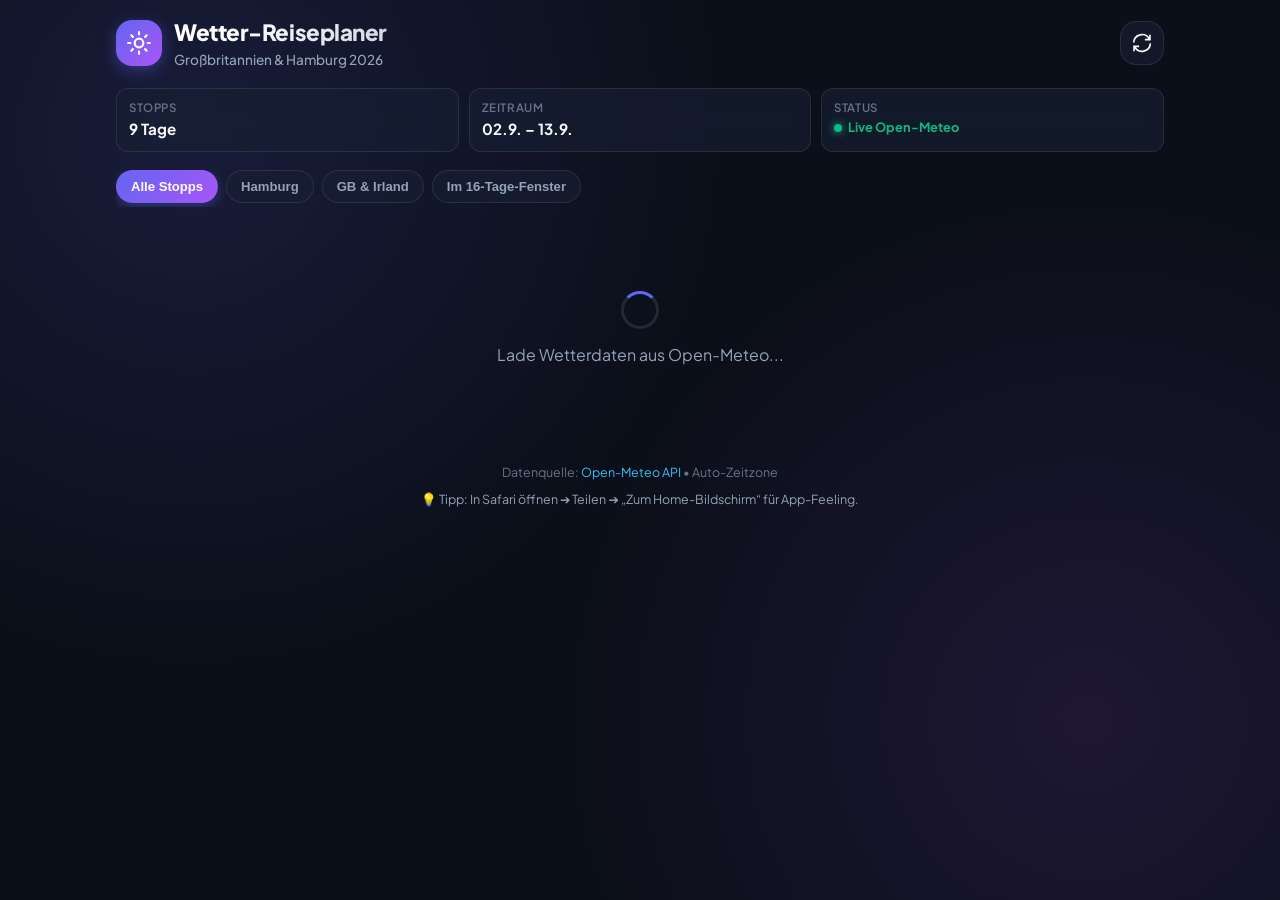
==== wetter_app.html @ 5c540c62 "Added files via upload first issue" ====
<!DOCTYPE html>
<html lang="de">
<head>
    <meta charset="UTF-8">
    <meta name="viewport" content="width=device-width, initial-scale=1.0, maximum-scale=1.0, user-scalable=no">
    <title>Wetter-Reiseplaner | GB & Hamburg</title>
    <link rel="preconnect" href="https://fonts.googleapis.com">
    <link rel="preconnect" href="https://fonts.gstatic.com" crossorigin>
    <link href="https://fonts.googleapis.com/css2?family=Plus+Jakarta+Sans:wght@400;500;600;700;800&display=swap" rel="stylesheet">
    <meta name="apple-mobile-web-app-capable" content="yes">
    <meta name="apple-mobile-web-app-status-bar-style" content="black-translucent">
    <meta name="theme-color" content="#0f172a">
    <style>
        :root {
            --bg-main: #0b0f19;
            --card-bg: rgba(23, 31, 51, 0.65);
            --card-bg-hover: rgba(30, 41, 67, 0.8);
            --card-border: rgba(255, 255, 255, 0.09);
            --card-border-glow: rgba(99, 102, 241, 0.4);
            
            --text-primary: #f8fafc;
            --text-secondary: #94a3b8;
            --text-muted: #64748b;
            
            --accent-indigo: #6366f1;
            --accent-purple: #a855f7;
            --accent-sky: #38bdf8;
            --accent-amber: #f59e0b;
            --accent-emerald: #10b981;
            --accent-rose: #f43f5e;
            
            --radius-xl: 22px;
            --radius-lg: 16px;
            --radius-md: 12px;
            --radius-sm: 8px;
            
            --shadow-glass: 0 12px 32px 0 rgba(0, 0, 0, 0.37);
        }

        * {
            margin: 0;
            padding: 0;
            box-sizing: border-box;
            -webkit-tap-highlight-color: transparent;
        }

        body {
            font-family: 'Plus Jakarta Sans', system-ui, -apple-system, sans-serif;
            background-color: var(--bg-main);
            color: var(--text-primary);
            min-height: 100vh;
            line-height: 1.5;
            background-image: 
                radial-gradient(circle at 15% 15%, rgba(99, 102, 241, 0.15) 0%, transparent 40%),
                radial-gradient(circle at 85% 80%, rgba(168, 85, 247, 0.12) 0%, transparent 40%);
            background-attachment: fixed;
            padding-bottom: 40px;
        }

        .app-container {
            max-width: 1080px;
            margin: 0 auto;
            padding: 16px 16px 32px 16px;
        }

        /* Header */
        .app-header {
            margin-bottom: 24px;
        }

        .header-top {
            display: flex;
            justify-content: space-between;
            align-items: center;
            margin-bottom: 18px;
        }

        .brand {
            display: flex;
            align-items: center;
            gap: 12px;
        }

        .brand-icon {
            width: 46px;
            height: 46px;
            border-radius: var(--radius-lg);
            background: linear-gradient(135deg, var(--accent-indigo), var(--accent-purple));
            display: flex;
            align-items: center;
            justify-content: center;
            color: #fff;
            box-shadow: 0 4px 16px rgba(99, 102, 241, 0.4);
        }

        .brand-icon svg {
            width: 26px;
            height: 26px;
        }

        h1 {
            font-size: 1.4rem;
            font-weight: 800;
            letter-spacing: -0.02em;
            background: linear-gradient(135deg, #ffffff 30%, #cbd5e1);
            -webkit-background-clip: text;
            -webkit-text-fill-color: transparent;
        }

        .subtitle {
            font-size: 0.85rem;
            color: var(--text-secondary);
            font-weight: 500;
        }

        .icon-btn {
            width: 44px;
            height: 44px;
            border-radius: var(--radius-lg);
            background: var(--card-bg);
            border: 1px solid var(--card-border);
            color: var(--text-primary);
            display: flex;
            align-items: center;
            justify-content: center;
            cursor: pointer;
            backdrop-filter: blur(12px);
            transition: all 0.2s ease;
        }

        .icon-btn:active {
            transform: scale(0.94);
            background: rgba(99, 102, 241, 0.2);
        }

        .icon-btn svg {
            width: 20px;
            height: 20px;
            transition: transform 0.4s ease;
        }

        .spinning svg {
            animation: rotate 1s linear infinite;
        }

        @keyframes rotate {
            from { transform: rotate(0deg); }
            to { transform: rotate(360deg); }
        }

        /* Stats Bar */
        .stats-bar {
            display: grid;
            grid-template-columns: repeat(3, 1fr);
            gap: 10px;
            margin-bottom: 18px;
        }

        .stat-card {
            background: var(--card-bg);
            border: 1px solid var(--card-border);
            backdrop-filter: blur(12px);
            border-radius: var(--radius-md);
            padding: 10px 12px;
            display: flex;
            flex-direction: column;
        }

        .stat-label {
            font-size: 0.72rem;
            color: var(--text-muted);
            text-transform: uppercase;
            letter-spacing: 0.05em;
            font-weight: 600;
        }

        .stat-value {
            font-size: 0.95rem;
            font-weight: 700;
            color: var(--text-primary);
            margin-top: 2px;
        }

        .status-badge {
            display: inline-flex;
            align-items: center;
            gap: 6px;
            font-size: 0.8rem;
            color: var(--accent-emerald);
        }

        .pulse-dot {
            width: 8px;
            height: 8px;
            border-radius: 50%;
            background-color: var(--accent-emerald);
            box-shadow: 0 0 8px var(--accent-emerald);
            animation: pulse 2s infinite;
        }

        @keyframes pulse {
            0% { opacity: 1; transform: scale(1); }
            50% { opacity: 0.4; transform: scale(0.85); }
            100% { opacity: 1; transform: scale(1); }
        }

        /* Filters */
        .filter-container {
            display: flex;
            gap: 8px;
            overflow-x: auto;
            padding-bottom: 4px;
            scrollbar-width: none;
        }

        .filter-container::-webkit-scrollbar {
            display: none;
        }

        .filter-pill {
            background: var(--card-bg);
            border: 1px solid var(--card-border);
            color: var(--text-secondary);
            padding: 8px 14px;
            border-radius: 30px;
            font-size: 0.82rem;
            font-weight: 600;
            white-space: nowrap;
            cursor: pointer;
            transition: all 0.2s ease;
        }

        .filter-pill.active {
            background: linear-gradient(135deg, var(--accent-indigo), var(--accent-purple));
            color: #fff;
            border-color: transparent;
            box-shadow: 0 4px 12px rgba(99, 102, 241, 0.35);
        }

        /* Loader */
        .loader-container {
            display: flex;
            flex-direction: column;
            align-items: center;
            justify-content: center;
            padding: 60px 20px;
            color: var(--text-secondary);
            gap: 14px;
        }

        .spinner {
            width: 38px;
            height: 38px;
            border: 3px solid rgba(255, 255, 255, 0.1);
            border-top-color: var(--accent-indigo);
            border-radius: 50%;
            animation: rotate 0.8s linear infinite;
        }

        /* Grid & Cards */
        .weather-grid {
            display: grid;
            grid-template-columns: 1fr;
            gap: 14px;
        }

        @media (min-width: 640px) {
            .weather-grid {
                grid-template-columns: repeat(2, 1fr);
            }
        }

        @media (min-width: 1024px) {
            .weather-grid {
                grid-template-columns: repeat(3, 1fr);
            }
        }

        .weather-card {
            background: var(--card-bg);
            border: 1px solid var(--card-border);
            backdrop-filter: blur(16px);
            border-radius: var(--radius-xl);
            padding: 18px;
            position: relative;
            overflow: hidden;
            transition: transform 0.2s ease, border-color 0.2s ease, box-shadow 0.2s ease;
            box-shadow: var(--shadow-glass);
        }

        .weather-card:hover {
            border-color: var(--card-border-glow);
            transform: translateY(-2px);
        }

        .weather-card.out-of-range {
            opacity: 0.7;
            background: rgba(15, 23, 42, 0.5);
        }

        /* Card Header */
        .card-header {
            display: flex;
            justify-content: space-between;
            align-items: flex-start;
            margin-bottom: 14px;
        }

        .city-badge {
            display: flex;
            align-items: center;
            gap: 8px;
        }

        .city-flag {
            font-size: 1.2rem;
        }

        .city-name {
            font-size: 1.15rem;
            font-weight: 700;
            color: var(--text-primary);
        }

        .date-pill {
            background: rgba(255, 255, 255, 0.07);
            border: 1px solid rgba(255, 255, 255, 0.1);
            padding: 4px 10px;
            border-radius: var(--radius-md);
            font-size: 0.78rem;
            font-weight: 600;
            color: var(--text-secondary);
        }

        /* Card Body */
        .card-body {
            display: flex;
            align-items: center;
            justify-content: space-between;
            margin-bottom: 16px;
        }

        .weather-info {
            display: flex;
            align-items: center;
            gap: 12px;
        }

        .weather-icon-wrapper {
            width: 48px;
            height: 48px;
            border-radius: var(--radius-md);
            background: rgba(255, 255, 255, 0.05);
            display: flex;
            align-items: center;
            justify-content: center;
            font-size: 1.8rem;
        }

        .weather-desc {
            font-size: 0.95rem;
            font-weight: 600;
            color: var(--text-primary);
        }

        .temp-box {
            text-align: right;
        }

        .temp-max {
            font-size: 1.4rem;
            font-weight: 800;
            color: var(--text-primary);
        }

        .temp-min {
            font-size: 0.85rem;
            color: var(--text-muted);
            font-weight: 500;
        }

        /* Card Metrics */
        .card-metrics {
            background: rgba(0, 0, 0, 0.2);
            border-radius: var(--radius-md);
            padding: 10px 12px;
            display: flex;
            justify-content: space-between;
            align-items: center;
            font-size: 0.82rem;
        }

        .metric-item {
            display: flex;
            align-items: center;
            gap: 6px;
            color: var(--text-secondary);
        }

        .metric-icon {
            color: var(--accent-sky);
        }

        .rain-bar-container {
            width: 60px;
            height: 6px;
            background: rgba(255, 255, 255, 0.1);
            border-radius: 4px;
            overflow: hidden;
        }

        .rain-bar-fill {
            height: 100%;
            background: linear-gradient(90deg, var(--accent-sky), var(--accent-indigo));
            border-radius: 4px;
        }

        .out-notice {
            padding: 12px;
            background: rgba(245, 158, 11, 0.1);
            border: 1px dashed rgba(245, 158, 11, 0.3);
            border-radius: var(--radius-md);
            color: #fcd34d;
            font-size: 0.8rem;
            text-align: center;
            font-weight: 500;
        }

        .hidden {
            display: none !important;
        }

        .app-footer {
            margin-top: 36px;
            text-align: center;
            font-size: 0.78rem;
            color: var(--text-muted);
        }

        .app-footer a {
            color: var(--accent-sky);
            text-decoration: none;
        }

        .pwa-hint {
            margin-top: 8px;
            color: var(--text-secondary);
        }
    </style>
</head>
<body>
    <div class="app-container">
        <!-- Header -->
        <header class="app-header">
            <div class="header-top">
                <div class="brand">
                    <div class="brand-icon">
                        <svg viewBox="0 0 24 24" fill="none" stroke="currentColor" stroke-width="2">
                            <path d="M12 2v2M12 20v2M4.93 4.93l1.41 1.41M17.66 17.66l1.41 1.41M2 12h2M20 12h2M6.34 17.66l-1.41 1.41M19.07 4.93l-1.41 1.41" stroke-linecap="round"/>
                            <path d="M16 12a4 4 0 11-8 0 4 4 0 018 0z"/>
                        </svg>
                    </div>
                    <div>
                        <h1>Wetter-Reiseplaner</h1>
                        <p class="subtitle">Großbritannien & Hamburg 2026</p>
                    </div>
                </div>
                <button id="refresh-btn" class="icon-btn" title="Daten aktualisieren" aria-label="Aktualisieren">
                    <svg id="refresh-icon" viewBox="0 0 24 24" fill="none" stroke="currentColor" stroke-width="2">
                        <path d="M21.5 2v6h-6M2.5 22v-6h6M2 11.5a10 10 0 0118.8-4.3M22 12.5a10 10 0 01-18.8 4.2"/>
                    </svg>
                </button>
            </div>

            <!-- Stats Bar -->
            <div class="stats-bar">
                <div class="stat-card">
                    <span class="stat-label">Stopps</span>
                    <span class="stat-value" id="stat-count">9 Tage</span>
                </div>
                <div class="stat-card">
                    <span class="stat-label">Zeitraum</span>
                    <span class="stat-value">02.9. – 13.9.</span>
                </div>
                <div class="stat-card">
                    <span class="stat-label">Status</span>
                    <span class="stat-value status-badge" id="stat-status">
                        <span class="pulse-dot"></span> Live Open-Meteo
                    </span>
                </div>
            </div>

            <!-- Filter Pills -->
            <div class="filter-container">
                <button class="filter-pill active" data-filter="all">Alle Stopps</button>
                <button class="filter-pill" data-filter="hamburg">Hamburg</button>
                <button class="filter-pill" data-filter="gb">GB & Irland</button>
                <button class="filter-pill" data-filter="available">Im 16-Tage-Fenster</button>
            </div>
        </header>

        <!-- Main Content Grid -->
        <main class="main-content">
            <div id="loader" class="loader-container">
                <div class="spinner"></div>
                <p>Lade Wetterdaten aus Open-Meteo...</p>
            </div>

            <div id="weather-grid" class="weather-grid hidden"></div>
        </main>

        <!-- Footer -->
        <footer class="app-footer">
            <p>Datenquelle: <a href="https://open-meteo.com/" target="_blank" rel="noopener">Open-Meteo API</a> • Auto-Zeitzone</p>
            <p class="pwa-hint">💡 Tipp: In Safari öffnen ➔ Teilen ➔ „Zum Home-Bildschirm“ für App-Feeling.</p>
        </footer>
    </div>

    <script>
        const TARGETS = [
            { city: "Hamburg", country: "DE", lat: 53.5511, lon: 9.9937, date: "2026-09-02", region: "hamburg" },
            { city: "Hamburg", country: "DE", lat: 53.5511, lon: 9.9937, date: "2026-09-03", region: "hamburg" },
            { city: "Cork", country: "IE", lat: 51.8985, lon: -8.4756, date: "2026-09-05", region: "gb" },
            { city: "Dublin", country: "IE", lat: 53.3498, lon: -6.2603, date: "2026-09-06", region: "gb" },
            { city: "Belfast", country: "UK", lat: 54.5973, lon: -5.9301, date: "2026-09-07", region: "gb" },
            { city: "Glasgow", country: "UK", lat: 55.8642, lon: -4.2518, date: "2026-09-08", region: "gb" },
            { city: "Kirkwall", country: "UK", lat: 58.9809, lon: -2.9605, date: "2026-09-10", region: "gb" },
            { city: "Invergordon", country: "UK", lat: 57.6896, lon: -4.1685, date: "2026-09-11", region: "gb" },
            { city: "Hamburg", country: "DE", lat: 53.5511, lon: 9.9937, date: "2026-09-13", region: "hamburg" },
        ];

        const WEATHER_META = {
            0: { text: "Klar", icon: "☀️" },
            1: { text: "Meist sonnig", icon: "🌤️" },
            2: { text: "Teilweise bewölkt", icon: "⛅" },
            3: { text: "Bedeckt", icon: "☁️" },
            45: { text: "Nebel", icon: "🌫️" },
            48: { text: "Reifnebel", icon: "🌫️" },
            51: { text: "Leichter Niesel", icon: "🌦️" },
            53: { text: "Nieselregen", icon: "🌧️" },
            55: { text: "Starker Niesel", icon: "🌧️" },
            56: { text: "Gefrier-Niesel", icon: "🌧️" },
            57: { text: "Gefrier-Niesel", icon: "🌧️" },
            61: { text: "Leichter Regen", icon: "🌧️" },
            63: { text: "Mäßiger Regen", icon: "🌧️" },
            65: { text: "Starker Regen", icon: "🌧️" },
            66: { text: "Gefrierregen", icon: "🌧️" },
            67: { text: "Gefrierregen", icon: "🌧️" },
            71: { text: "Leichter Schneefall", icon: "❄️" },
            73: { text: "Mäßiger Schneefall", icon: "❄️" },
            75: { text: "Starker Schneefall", icon: "❄️" },
            77: { text: "Schneegriesel", icon: "❄️" },
            80: { text: "Leichte Schauer", icon: "🌦️" },
            81: { text: "Regenschauer", icon: "🌧️" },
            82: { text: "Starke Schauer", icon: "🌧️" },
            85: { text: "Schneeschauer", icon: "🌨️" },
            86: { text: "Schneeschauer", icon: "🌨️" },
            95: { text: "Gewitter", icon: "⛈️" },
            96: { text: "Gewitter + Hagel", icon: "⛈️" },
            99: { text: "Schweres Gewitter", icon: "⛈️" }
        };

        const COUNTRY_FLAGS = {
            "DE": "🇩🇪",
            "IE": "🇮🇪",
            "UK": "🇬🇧"
        };

        let weatherDataStore = [];
        let currentFilter = 'all';

        document.addEventListener('DOMContentLoaded', () => {
            initApp();
        });

        function initApp() {
            setupEventListeners();
            fetchWeatherData();
        }

        function setupEventListeners() {
            const refreshBtn = document.getElementById('refresh-btn');
            refreshBtn.addEventListener('click', () => {
                refreshBtn.classList.add('spinning');
                fetchWeatherData().finally(() => {
                    setTimeout(() => refreshBtn.classList.remove('spinning'), 600);
                });
            });

            const filterPills = document.querySelectorAll('.filter-pill');
            filterPills.forEach(pill => {
                pill.addEventListener('click', (e) => {
                    filterPills.forEach(p => p.classList.remove('active'));
                    e.target.classList.add('active');
                    currentFilter = e.target.getAttribute('data-filter');
                    renderGrid();
                });
            });
        }

        async function fetchWeatherData() {
            showLoader(true);
            weatherDataStore = [];

            try {
                const results = [];
                for (const item of TARGETS) {
                    const data = await fetchForecastForTarget(item);
                    results.push(data);
                    await new Promise(r => setTimeout(r, 100));
                }
                weatherDataStore = results;
                renderGrid();
            } catch (err) {
                console.error('Fehler beim Laden der Wetterdaten:', err);
            } finally {
                showLoader(false);
            }
        }

        async function fetchForecastForTarget(target, retries = 2) {
            const url = `https://api.open-meteo.com/v1/forecast?latitude=${target.lat}&longitude=${target.lon}&daily=weathercode,temperature_2m_max,temperature_2m_min,precipitation_sum,precipitation_probability_max&timezone=auto&forecast_days=16`;
            
            try {
                const res = await fetch(url);
                if (res.status === 429 && retries > 0) {
                    await new Promise(r => setTimeout(r, 400));
                    return fetchForecastForTarget(target, retries - 1);
                }

                if (!res.ok) throw new Error(`HTTP ${res.status}`);
                const data = await res.json();
                
                const daily = data.daily || {};
                const times = daily.time || [];
                const idx = times.indexOf(target.date);
                
                if (idx === -1) {
                    return {
                        ...target,
                        available: false,
                        reason: "Außerhalb des 16-Tage-Fensters"
                    };
                }

                const code = daily.weathercode ? daily.weathercode[idx] : null;
                let meta;
                if (code === null) {
                    meta = { text: "Noch keine Daten", icon: "⏳" };
                } else {
                    meta = WEATHER_META[code] || { text: `Code ${code}`, icon: "❓" };
                }

                return {
                    ...target,
                    available: true,
                    weatherCode: code,
                    condition: meta.text,
                    icon: meta.icon,
                    tMax: daily.temperature_2m_max ? daily.temperature_2m_max[idx] : null,
                    tMin: daily.temperature_2m_min ? daily.temperature_2m_min[idx] : null,
                    rainProb: daily.precipitation_probability_max ? daily.precipitation_probability_max[idx] : null,
                    rainSum: daily.precipitation_sum ? daily.precipitation_sum[idx] : null
                };

            } catch (err) {
                if (retries > 0) {
                    await new Promise(r => setTimeout(r, 400));
                    return fetchForecastForTarget(target, retries - 1);
                }

                return {
                    ...target,
                    available: false,
                    reason: `Fehler: ${err.message}`
                };
            }
        }

        function renderGrid() {
            const grid = document.getElementById('weather-grid');
            grid.innerHTML = '';

            const filtered = weatherDataStore.filter(item => {
                if (currentFilter === 'hamburg') return item.region === 'hamburg';
                if (currentFilter === 'gb') return item.region === 'gb';
                if (currentFilter === 'available') return item.available === true;
                return true;
            });

            if (filtered.length === 0) {
                grid.innerHTML = `<div class="out-notice" style="grid-column: 1/-1;">Keine Stopps für diesen Filter gefunden.</div>`;
                return;
            }

            filtered.forEach(item => {
                const card = createWeatherCard(item);
                grid.appendChild(card);
            });
        }

        function createWeatherCard(item) {
            const card = document.createElement('div');
            card.className = `weather-card ${!item.available ? 'out-of-range' : ''}`;

            const formattedDate = formatDateString(item.date);
            const flag = COUNTRY_FLAGS[item.country] || '📍';

            if (!item.available) {
                card.innerHTML = `
                    <div class="card-header">
                        <div class="city-badge">
                            <span class="city-flag">${flag}</span>
                            <span class="city-name">${item.city}</span>
                        </div>
                        <div class="date-pill">${formattedDate}</div>
                    </div>
                    <div class="out-notice">
                        ⏳ ${item.reason || 'Datum liegt noch außerhalb des 16-Tage-Fensters'}
                    </div>
                `;
                return card;
            }

            const tMaxStr = item.tMax !== null ? `${item.tMax.toFixed(1)}°C` : '--';
            const tMinStr = item.tMin !== null ? `${item.tMin.toFixed(1)}°C` : '--';
            const rainProb = item.rainProb !== null ? item.rainProb : 0;
            const rainSumStr = item.rainSum !== null ? `${item.rainSum.toFixed(1)} mm` : '--';

            card.innerHTML = `
                <div class="card-header">
                    <div class="city-badge">
                        <span class="city-flag">${flag}</span>
                        <span class="city-name">${item.city}</span>
                    </div>
                    <div class="date-pill">${formattedDate}</div>
                </div>

                <div class="card-body">
                    <div class="weather-info">
                        <div class="weather-icon-wrapper">${item.icon}</div>
                        <div class="weather-desc">${item.condition}</div>
                    </div>
                    <div class="temp-box">
                        <div class="temp-max">${tMaxStr}</div>
                        <div class="temp-min">Min ${tMinStr}</div>
                    </div>
                </div>

                <div class="card-metrics">
                    <div class="metric-item">
                        <span class="metric-icon">🌧️</span>
                        <span>Regen: <strong>${rainProb}%</strong> (${rainSumStr})</span>
                    </div>
                    <div class="rain-bar-container" title="${rainProb}% Regenwahrscheinlichkeit">
                        <div class="rain-bar-fill" style="width: ${Math.min(rainProb, 100)}%;"></div>
                    </div>
                </div>
            `;

            return card;
        }

        function formatDateString(isoStr) {
            const parts = isoStr.split('-');
            if (parts.length !== 3) return isoStr;
            
            const d = new Date(parseInt(parts[0]), parseInt(parts[1]) - 1, parseInt(parts[2]));
            const days = ['So', 'Mo', 'Di', 'Mi', 'Do', 'Fr', 'Sa'];
            const months = ['Jan', 'Feb', 'Mär', 'Apr', 'Mai', 'Jun', 'Jul', 'Aug', 'Sep', 'Okt', 'Nov', 'Dez'];

            const dayName = days[d.getDay()];
            const dayNum = String(d.getDate()).padStart(2, '0');
            const monthName = months[d.getMonth()];

            return `${dayName}, ${dayNum}. ${monthName}`;
        }

        function showLoader(visible) {
            const loader = document.getElementById('loader');
            const grid = document.getElementById('weather-grid');

            if (visible) {
                loader.classList.remove('hidden');
                grid.classList.add('hidden');
            } else {
                loader.classList.add('hidden');
                grid.classList.remove('hidden');
            }
        }
    </script>
</body>
</html>
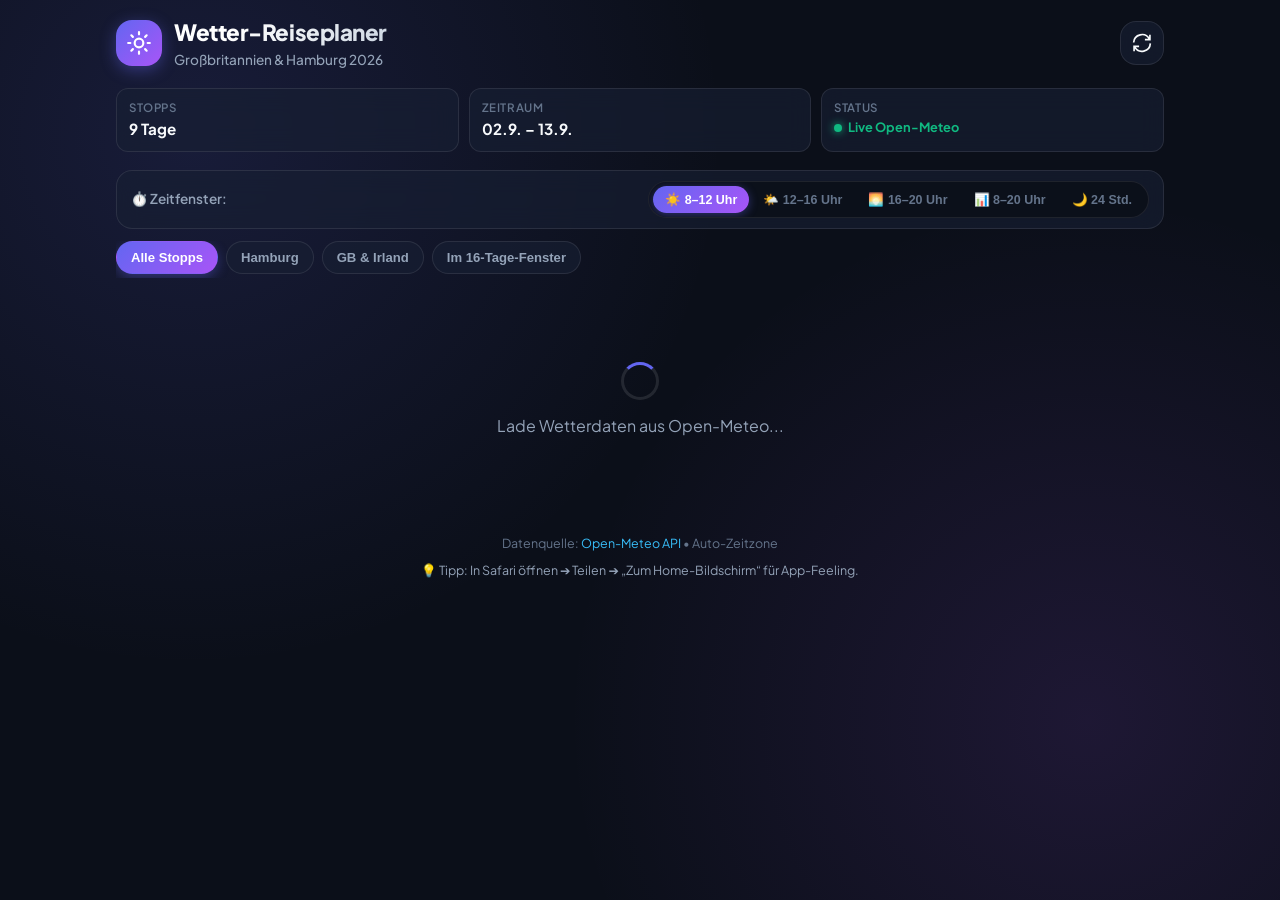
==== commit b1b44c5c: "with trend graphs" ====
--- a/wetter_app.html
+++ b/wetter_app.html
@@ -379,15 +379,86 @@
             font-weight: 500;
         }
 
+        /* Time Toggle Bar */
+        .time-toggle-bar {
+            display: flex;
+            flex-wrap: wrap;
+            gap: 10px;
+            justify-content: space-between;
+            align-items: center;
+            background: var(--card-bg);
+            border: 1px solid var(--card-border);
+            border-radius: var(--radius-lg);
+            padding: 10px 14px;
+            margin-bottom: 12px;
+            backdrop-filter: blur(12px);
+        }
+
+        .time-badge {
+            display: flex;
+            align-items: center;
+            gap: 8px;
+            font-size: 0.85rem;
+            font-weight: 600;
+            color: var(--text-secondary);
+        }
+
+        .toggle-switch {
+            display: flex;
+            gap: 2px;
+            background: rgba(0, 0, 0, 0.35);
+            padding: 4px;
+            border-radius: 30px;
+            border: 1px solid rgba(255, 255, 255, 0.08);
+            overflow-x: auto;
+            max-width: 100%;
+            scrollbar-width: none;
+        }
+
+        .toggle-switch::-webkit-scrollbar {
+            display: none;
+        }
+
+        .toggle-btn {
+            white-space: nowrap;
+            background: transparent;
+            border: none;
+            color: var(--text-muted);
+            padding: 6px 12px;
+            border-radius: 20px;
+            font-size: 0.78rem;
+            font-weight: 600;
+            cursor: pointer;
+            transition: all 0.2s ease;
+        }
+
+        .toggle-btn.active {
+            background: linear-gradient(135deg, var(--accent-indigo), var(--accent-purple));
+            color: #fff;
+            box-shadow: 0 2px 10px rgba(99, 102, 241, 0.4);
+        }
+
         /* Card Metrics */
         .card-metrics {
-            background: rgba(0, 0, 0, 0.2);
+            background: rgba(0, 0, 0, 0.22);
             border-radius: var(--radius-md);
             padding: 10px 12px;
             display: flex;
+            flex-direction: column;
+            gap: 8px;
+            font-size: 0.82rem;
+        }
+
+        .metric-row {
+            display: flex;
             justify-content: space-between;
             align-items: center;
-            font-size: 0.82rem;
+            width: 100%;
+        }
+
+        .metric-row.wind-row {
+            padding-top: 6px;
+            border-top: 1px solid rgba(255, 255, 255, 0.07);
         }
 
         .metric-item {
@@ -399,6 +470,17 @@
 
         .metric-icon {
             color: var(--accent-sky);
+        }
+
+        .gusts-badge {
+            font-size: 0.75rem;
+            color: var(--accent-amber);
+            background: rgba(245, 158, 11, 0.12);
+            border: 1px solid rgba(245, 158, 11, 0.25);
+            padding: 1px 6px;
+            border-radius: 4px;
+            margin-left: 4px;
+            font-weight: 600;
         }
 
         .rain-bar-container {
@@ -424,6 +506,233 @@
             font-size: 0.8rem;
             text-align: center;
             font-weight: 500;
+        }
+
+        /* Card Click Hint */
+        .weather-card {
+            cursor: pointer;
+        }
+
+        .card-click-hint {
+            font-size: 0.73rem;
+            color: var(--text-muted);
+            text-align: right;
+            margin-top: 10px;
+            display: flex;
+            align-items: center;
+            justify-content: flex-end;
+            gap: 4px;
+            font-weight: 600;
+            transition: color 0.2s ease;
+        }
+
+        .weather-card:hover .card-click-hint {
+            color: var(--accent-sky);
+        }
+
+        /* Modal Overlay */
+        .modal-overlay {
+            position: fixed;
+            top: 0;
+            left: 0;
+            width: 100vw;
+            height: 100vh;
+            background: rgba(5, 8, 16, 0.82);
+            backdrop-filter: blur(16px);
+            -webkit-backdrop-filter: blur(16px);
+            z-index: 1000;
+            display: flex;
+            align-items: center;
+            justify-content: center;
+            padding: 16px;
+            opacity: 1;
+            transition: opacity 0.25s ease;
+        }
+
+        .modal-overlay.hidden {
+            display: none !important;
+            opacity: 0;
+            pointer-events: none;
+        }
+
+        .modal-card {
+            background: rgba(15, 23, 42, 0.96);
+            border: 1px solid var(--card-border-glow);
+            border-radius: var(--radius-xl);
+            width: 100%;
+            max-width: 820px;
+            max-height: 90vh;
+            overflow-y: auto;
+            padding: 24px;
+            position: relative;
+            box-shadow: 0 20px 50px rgba(0, 0, 0, 0.6);
+            animation: modalSlideUp 0.3s ease-out;
+        }
+
+        @keyframes modalSlideUp {
+            from { opacity: 0; transform: translateY(20px) scale(0.97); }
+            to { opacity: 1; transform: translateY(0) scale(1); }
+        }
+
+        .modal-close-btn {
+            position: absolute;
+            top: 16px;
+            right: 16px;
+            width: 36px;
+            height: 36px;
+            border-radius: 50%;
+            background: rgba(255, 255, 255, 0.1);
+            border: 1px solid rgba(255, 255, 255, 0.15);
+            color: var(--text-primary);
+            font-size: 1.4rem;
+            line-height: 1;
+            cursor: pointer;
+            display: flex;
+            align-items: center;
+            justify-content: center;
+            transition: all 0.2s ease;
+        }
+
+        .modal-close-btn:hover {
+            background: rgba(244, 63, 94, 0.2);
+            border-color: var(--accent-rose);
+            color: var(--accent-rose);
+        }
+
+        .modal-header {
+            margin-bottom: 20px;
+            padding-right: 40px;
+        }
+
+        .modal-title-group {
+            display: flex;
+            align-items: center;
+            gap: 12px;
+            margin-bottom: 12px;
+        }
+
+        .modal-flag {
+            font-size: 2rem;
+        }
+
+        .modal-city {
+            font-size: 1.5rem;
+            font-weight: 800;
+            color: var(--text-primary);
+        }
+
+        .modal-date {
+            font-size: 0.9rem;
+            color: var(--text-secondary);
+            font-weight: 500;
+        }
+
+        .modal-summary-pills {
+            display: flex;
+            flex-wrap: wrap;
+            gap: 8px;
+        }
+
+        .summary-pill {
+            padding: 4px 12px;
+            border-radius: 20px;
+            font-size: 0.82rem;
+            font-weight: 600;
+            background: rgba(255, 255, 255, 0.06);
+            border: 1px solid rgba(255, 255, 255, 0.1);
+        }
+
+        .summary-pill.temp-pill { color: #f8fafc; border-color: rgba(99, 102, 241, 0.4); }
+        .summary-pill.rain-pill { color: var(--accent-sky); border-color: rgba(56, 189, 248, 0.4); }
+        .summary-pill.wind-pill { color: var(--accent-amber); border-color: rgba(245, 158, 11, 0.4); }
+
+        .chart-legend {
+            display: flex;
+            gap: 16px;
+            margin-bottom: 12px;
+            font-size: 0.8rem;
+            color: var(--text-secondary);
+        }
+
+        .legend-item {
+            display: flex;
+            align-items: center;
+            gap: 6px;
+        }
+
+        .legend-color {
+            width: 12px;
+            height: 12px;
+            border-radius: 3px;
+        }
+
+        .legend-color.temp-color { background: var(--accent-indigo); }
+        .legend-color.rain-color { background: var(--accent-sky); }
+
+        .chart-scroll-container {
+            overflow-x: auto;
+            background: rgba(0, 0, 0, 0.3);
+            border: 1px solid var(--card-border);
+            border-radius: var(--radius-lg);
+            padding: 16px;
+            margin-bottom: 20px;
+        }
+
+        .chart-wrapper {
+            min-width: 640px;
+        }
+
+        .hourly-table-container {
+            margin-top: 16px;
+        }
+
+        .table-title {
+            font-size: 0.95rem;
+            font-weight: 700;
+            margin-bottom: 12px;
+            color: var(--text-primary);
+        }
+
+        .hourly-grid {
+            display: grid;
+            grid-template-columns: repeat(auto-fill, minmax(80px, 1fr));
+            gap: 8px;
+        }
+
+        .hourly-card {
+            background: rgba(255, 255, 255, 0.04);
+            border: 1px solid rgba(255, 255, 255, 0.06);
+            border-radius: var(--radius-md);
+            padding: 8px 6px;
+            text-align: center;
+            font-size: 0.78rem;
+            transition: background 0.2s ease;
+        }
+
+        .hourly-card:hover {
+            background: rgba(99, 102, 241, 0.15);
+        }
+
+        .hourly-time {
+            font-weight: 700;
+            color: var(--text-secondary);
+            margin-bottom: 4px;
+        }
+
+        .hourly-icon {
+            font-size: 1.2rem;
+            margin: 2px 0;
+        }
+
+        .hourly-temp {
+            font-weight: 800;
+            color: var(--text-primary);
+        }
+
+        .hourly-rain {
+            font-size: 0.72rem;
+            color: var(--accent-sky);
+            margin-top: 2px;
         }
 
         .hidden {
@@ -487,6 +796,20 @@
                     <span class="stat-value status-badge" id="stat-status">
                         <span class="pulse-dot"></span> Live Open-Meteo
                     </span>
+                </div>
+            </div>
+
+            <!-- Time Toggle Bar -->
+            <div class="time-toggle-bar">
+                <div class="time-badge">
+                    <span>⏱️ Zeitfenster:</span>
+                </div>
+                <div class="toggle-switch">
+                    <button class="toggle-btn active" data-time="8-12">☀️ 8–12 Uhr</button>
+                    <button class="toggle-btn" data-time="12-16">🌤️ 12–16 Uhr</button>
+                    <button class="toggle-btn" data-time="16-20">🌅 16–20 Uhr</button>
+                    <button class="toggle-btn" data-time="8-20">📊 8–20 Uhr</button>
+                    <button class="toggle-btn" data-time="24h">🌙 24 Std.</button>
                 </div>
             </div>
 
@@ -566,8 +889,17 @@
             "UK": "🇬🇧"
         };
 
+        const TIME_SLOTS = {
+            '8-12': { label: '☀️ 8–12 Uhr', minHour: 8, maxHour: 12 },
+            '12-16': { label: '🌤️ 12–16 Uhr', minHour: 12, maxHour: 16 },
+            '16-20': { label: '🌅 16–20 Uhr', minHour: 16, maxHour: 20 },
+            '8-20': { label: '📊 8–20 Uhr', minHour: 8, maxHour: 20 },
+            '24h': { label: '🌙 24 Std.', minHour: 0, maxHour: 23 }
+        };
+
         let weatherDataStore = [];
         let currentFilter = 'all';
+        let currentTimeMode = '8-12';
 
         document.addEventListener('DOMContentLoaded', () => {
             initApp();
@@ -580,21 +912,52 @@
 
         function setupEventListeners() {
             const refreshBtn = document.getElementById('refresh-btn');
-            refreshBtn.addEventListener('click', () => {
-                refreshBtn.classList.add('spinning');
-                fetchWeatherData().finally(() => {
-                    setTimeout(() => refreshBtn.classList.remove('spinning'), 600);
+            if (refreshBtn) {
+                refreshBtn.addEventListener('click', () => {
+                    refreshBtn.classList.add('spinning');
+                    fetchWeatherData().finally(() => {
+                        setTimeout(() => refreshBtn.classList.remove('spinning'), 600);
+                    });
                 });
-            });
+            }
 
             const filterPills = document.querySelectorAll('.filter-pill');
             filterPills.forEach(pill => {
                 pill.addEventListener('click', (e) => {
+                    const button = e.target.closest('.filter-pill');
+                    if (!button) return;
                     filterPills.forEach(p => p.classList.remove('active'));
-                    e.target.classList.add('active');
-                    currentFilter = e.target.getAttribute('data-filter');
+                    button.classList.add('active');
+                    currentFilter = button.getAttribute('data-filter');
                     renderGrid();
                 });
+            });
+
+            const toggleBtns = document.querySelectorAll('.toggle-btn');
+            toggleBtns.forEach(btn => {
+                btn.addEventListener('click', (e) => {
+                    const button = e.target.closest('.toggle-btn');
+                    if (!button) return;
+                    toggleBtns.forEach(b => b.classList.remove('active'));
+                    button.classList.add('active');
+                    currentTimeMode = button.getAttribute('data-time');
+                    renderGrid();
+                });
+            });
+
+            // Modal close listeners
+            const modal = document.getElementById('trend-modal');
+            const closeBtn = document.getElementById('modal-close-btn');
+            if (closeBtn) {
+                closeBtn.addEventListener('click', closeTrendModal);
+            }
+            if (modal) {
+                modal.addEventListener('click', (e) => {
+                    if (e.target === modal) closeTrendModal();
+                });
+            }
+            document.addEventListener('keydown', (e) => {
+                if (e.key === 'Escape') closeTrendModal();
             });
         }
 
@@ -619,10 +982,11 @@
         }
 
         async function fetchForecastForTarget(target, retries = 2) {
-            const url = `https://api.open-meteo.com/v1/forecast?latitude=${target.lat}&longitude=${target.lon}&daily=weathercode,temperature_2m_max,temperature_2m_min,precipitation_sum,precipitation_probability_max&timezone=auto&forecast_days=16`;
+            const url = `https://api.open-meteo.com/v1/forecast?latitude=${target.lat}&longitude=${target.lon}&hourly=temperature_2m,precipitation_probability,precipitation,weathercode,wind_speed_10m,wind_gusts_10m&wind_speed_unit=kmh&timezone=auto&forecast_days=16`;
             
             try {
                 const res = await fetch(url);
+                
                 if (res.status === 429 && retries > 0) {
                     await new Promise(r => setTimeout(r, 400));
                     return fetchForecastForTarget(target, retries - 1);
@@ -631,11 +995,17 @@
                 if (!res.ok) throw new Error(`HTTP ${res.status}`);
                 const data = await res.json();
                 
-                const daily = data.daily || {};
-                const times = daily.time || [];
-                const idx = times.indexOf(target.date);
+                const hourly = data.hourly || {};
+                const times = hourly.time || [];
                 
-                if (idx === -1) {
+                const dayIndices = [];
+                for (let i = 0; i < times.length; i++) {
+                    if (times[i].startsWith(target.date)) {
+                        dayIndices.push(i);
+                    }
+                }
+
+                if (dayIndices.length === 0) {
                     return {
                         ...target,
                         available: false,
@@ -643,24 +1013,69 @@
                     };
                 }
 
-                const code = daily.weathercode ? daily.weathercode[idx] : null;
-                let meta;
-                if (code === null) {
-                    meta = { text: "Noch keine Daten", icon: "⏳" };
-                } else {
-                    meta = WEATHER_META[code] || { text: `Code ${code}`, icon: "❓" };
+                const hourlyDetails = dayIndices.map(i => ({
+                    time: times[i],
+                    hour: parseInt(times[i].split('T')[1].split(':')[0], 10),
+                    hourStr: times[i].split('T')[1],
+                    temp: hourly.temperature_2m?.[i],
+                    rainProb: hourly.precipitation_probability?.[i],
+                    rainSum: hourly.precipitation?.[i],
+                    weatherCode: hourly.weathercode?.[i],
+                    windSpeed: hourly.wind_speed_10m?.[i],
+                    windGusts: hourly.wind_gusts_10m?.[i]
+                }));
+
+                function calcStats(indices) {
+                    if (!indices.length) return null;
+                    const temps = indices.map(i => hourly.temperature_2m?.[i]).filter(v => v != null);
+                    const rainProbs = indices.map(i => hourly.precipitation_probability?.[i]).filter(v => v != null);
+                    const rainSums = indices.map(i => hourly.precipitation?.[i]).filter(v => v != null);
+                    const codes = indices.map(i => hourly.weathercode?.[i]).filter(v => v != null);
+                    const winds = indices.map(i => hourly.wind_speed_10m?.[i]).filter(v => v != null);
+                    const gusts = indices.map(i => hourly.wind_gusts_10m?.[i]).filter(v => v != null);
+
+                    let code = null;
+                    if (codes.length) {
+                        const severe = codes.filter(c => c >= 50);
+                        if (severe.length) {
+                            code = Math.max(...severe);
+                        } else {
+                            const counts = {};
+                            codes.forEach(c => counts[c] = (counts[c] || 0) + 1);
+                            code = parseInt(Object.keys(counts).reduce((a, b) => counts[a] >= counts[b] ? a : b), 10);
+                        }
+                    }
+
+                    const meta = code !== null ? (WEATHER_META[code] || { text: `Code ${code}`, icon: "❓" }) : { text: "Keine Daten", icon: "⏳" };
+
+                    return {
+                        weatherCode: code,
+                        condition: meta.text,
+                        icon: meta.icon,
+                        tMax: temps.length ? Math.max(...temps) : null,
+                        tMin: temps.length ? Math.min(...temps) : null,
+                        rainProb: rainProbs.length ? Math.max(...rainProbs) : null,
+                        rainSum: rainSums.length ? rainSums.reduce((a, b) => a + b, 0) : null,
+                        windMax: winds.length ? Math.max(...winds) : null,
+                        windGustsMax: gusts.length ? Math.max(...gusts) : null
+                    };
                 }
+
+                const slotsData = {};
+                Object.keys(TIME_SLOTS).forEach(slotKey => {
+                    const slot = TIME_SLOTS[slotKey];
+                    const slotIndices = dayIndices.filter(i => {
+                        const hour = parseInt(times[i].split('T')[1].split(':')[0], 10);
+                        return hour >= slot.minHour && hour <= slot.maxHour;
+                    });
+                    slotsData[slotKey] = calcStats(slotIndices);
+                });
 
                 return {
                     ...target,
                     available: true,
-                    weatherCode: code,
-                    condition: meta.text,
-                    icon: meta.icon,
-                    tMax: daily.temperature_2m_max ? daily.temperature_2m_max[idx] : null,
-                    tMin: daily.temperature_2m_min ? daily.temperature_2m_min[idx] : null,
-                    rainProb: daily.precipitation_probability_max ? daily.precipitation_probability_max[idx] : null,
-                    rainSum: daily.precipitation_sum ? daily.precipitation_sum[idx] : null
+                    slots: slotsData,
+                    hourlyDetails
                 };
 
             } catch (err) {
@@ -722,10 +1137,19 @@
                 return card;
             }
 
-            const tMaxStr = item.tMax !== null ? `${item.tMax.toFixed(1)}°C` : '--';
-            const tMinStr = item.tMin !== null ? `${item.tMin.toFixed(1)}°C` : '--';
-            const rainProb = item.rainProb !== null ? item.rainProb : 0;
-            const rainSumStr = item.rainSum !== null ? `${item.rainSum.toFixed(1)} mm` : '--';
+            const stats = (item.slots && item.slots[currentTimeMode]) || (item.slots && item.slots['8-12']) || (item.slots && item.slots['24h']);
+
+            const tMaxStr = stats && stats.tMax !== null ? `${stats.tMax.toFixed(1)}°C` : '--';
+            const tMinStr = stats && stats.tMin !== null ? `${stats.tMin.toFixed(1)}°C` : '--';
+            const rainProb = stats && stats.rainProb !== null ? stats.rainProb : 0;
+            const rainSumStr = stats && stats.rainSum !== null ? `${stats.rainSum.toFixed(1)} mm` : '--';
+            const windStr = stats && stats.windMax !== null ? `${Math.round(stats.windMax)} km/h` : '--';
+            const windGustsStr = (stats && stats.windGustsMax !== null && stats.windGustsMax > stats.windMax + 5) 
+                ? `${Math.round(stats.windGustsMax)} km/h` 
+                : null;
+
+            const conditionText = stats ? stats.condition : 'Unbekannt';
+            const iconSymbol = stats ? stats.icon : '❓';
 
             card.innerHTML = `
                 <div class="card-header">
@@ -738,8 +1162,8 @@
 
                 <div class="card-body">
                     <div class="weather-info">
-                        <div class="weather-icon-wrapper">${item.icon}</div>
-                        <div class="weather-desc">${item.condition}</div>
+                        <div class="weather-icon-wrapper">${iconSymbol}</div>
+                        <div class="weather-desc">${conditionText}</div>
                     </div>
                     <div class="temp-box">
                         <div class="temp-max">${tMaxStr}</div>
@@ -748,17 +1172,218 @@
                 </div>
 
                 <div class="card-metrics">
-                    <div class="metric-item">
-                        <span class="metric-icon">🌧️</span>
-                        <span>Regen: <strong>${rainProb}%</strong> (${rainSumStr})</span>
+                    <div class="metric-row">
+                        <div class="metric-item">
+                            <span class="metric-icon">🌧️</span>
+                            <span>Regen: <strong>${rainProb}%</strong> (${rainSumStr})</span>
+                        </div>
+                        <div class="rain-bar-container" title="${rainProb}% Regenwahrscheinlichkeit">
+                            <div class="rain-bar-fill" style="width: ${Math.min(rainProb, 100)}%;"></div>
+                        </div>
                     </div>
-                    <div class="rain-bar-container" title="${rainProb}% Regenwahrscheinlichkeit">
-                        <div class="rain-bar-fill" style="width: ${Math.min(rainProb, 100)}%;"></div>
+                    <div class="metric-row wind-row">
+                        <div class="metric-item">
+                            <span class="metric-icon">💨</span>
+                            <span>Wind: <strong>${windStr}</strong> ${windGustsStr ? `<span class="gusts-badge">Böen ${windGustsStr}</span>` : ''}</span>
+                        </div>
                     </div>
                 </div>
+
+                <div class="card-click-hint">
+                    <span>📈 Trendgraph anzeigen</span> &rarr;
+                </div>
             `;
 
+            card.addEventListener('click', () => {
+                openTrendModal(item);
+            });
+
             return card;
+        }
+
+        function openTrendModal(item) {
+            const modal = document.getElementById('trend-modal');
+            if (!modal) return;
+
+            const flag = COUNTRY_FLAGS[item.country] || '📍';
+            const formattedDate = formatDateStringFull(item.date);
+            const dayStats = item.slots ? item.slots['24h'] : null;
+
+            document.getElementById('modal-city-flag').textContent = flag;
+            document.getElementById('modal-city-name').textContent = item.city;
+            document.getElementById('modal-date-text').textContent = formattedDate;
+
+            if (dayStats) {
+                document.getElementById('modal-summary-temp').textContent = `${dayStats.icon} Max ${dayStats.tMax?.toFixed(1)}°C / Min ${dayStats.tMin?.toFixed(1)}°C`;
+                document.getElementById('modal-summary-rain').textContent = `🌧️ ${dayStats.rainProb}% (${dayStats.rainSum?.toFixed(1)} mm)`;
+                document.getElementById('modal-summary-wind').textContent = `💨 Max ${Math.round(dayStats.windMax || 0)} km/h`;
+            }
+
+            // Render Trend Graph SVG
+            const chartWrapper = document.getElementById('chart-wrapper');
+            if (chartWrapper && item.hourlyDetails) {
+                chartWrapper.innerHTML = generateTrendSVG(item.hourlyDetails);
+            }
+
+            // Render Hourly Grid
+            const hourlyGrid = document.getElementById('hourly-table');
+            if (hourlyGrid && item.hourlyDetails) {
+                hourlyGrid.innerHTML = '';
+                item.hourlyDetails.forEach(h => {
+                    const icon = h.weatherCode !== null ? (WEATHER_META[h.weatherCode]?.icon || '❓') : '⏳';
+                    const cardEl = document.createElement('div');
+                    cardEl.className = 'hourly-card';
+                    cardEl.innerHTML = `
+                        <div class="hourly-time">${h.hourStr}</div>
+                        <div class="hourly-icon">${icon}</div>
+                        <div class="hourly-temp">${h.temp !== null ? h.temp.toFixed(1) + '°' : '--'}</div>
+                        <div class="hourly-rain">${h.rainProb || 0}% (${h.rainSum ? h.rainSum.toFixed(1) : '0'}mm)</div>
+                    `;
+                    hourlyGrid.appendChild(cardEl);
+                });
+            }
+
+            modal.classList.remove('hidden');
+            document.body.style.overflow = 'hidden';
+        }
+
+        function closeTrendModal() {
+            const modal = document.getElementById('trend-modal');
+            if (modal) {
+                modal.classList.add('hidden');
+            }
+            document.body.style.overflow = '';
+        }
+
+        function generateTrendSVG(hourlyList) {
+            if (!hourlyList || !hourlyList.length) return '<p>Keine Stundendaten vorhanden.</p>';
+
+            const svgWidth = 720;
+            const svgHeight = 220;
+            const paddingLeft = 35;
+            const paddingRight = 35;
+            const paddingTop = 35;
+            const paddingBottom = 45;
+
+            const graphW = svgWidth - paddingLeft - paddingRight;
+            const graphH = svgHeight - paddingTop - paddingBottom;
+
+            const temps = hourlyList.map(d => d.temp).filter(v => v != null);
+            const rainSums = hourlyList.map(d => d.rainSum).filter(v => v != null);
+            const rainProbs = hourlyList.map(d => d.rainProb).filter(v => v != null);
+
+            let minT = Math.min(...temps);
+            let maxT = Math.max(...temps);
+            if (minT === maxT) { minT -= 1; maxT += 1; }
+            const tempRange = maxT - minT;
+
+            const maxRainSum = Math.max(...rainSums, 1);
+
+            const n = hourlyList.length;
+            const stepX = graphW / (n - 1);
+
+            // Rain Bars
+            let barsSVG = '';
+            for (let i = 0; i < n; i++) {
+                const d = hourlyList[i];
+                const x = paddingLeft + i * stepX;
+                const rVal = d.rainSum || 0;
+                const rProb = d.rainProb || 0;
+                
+                let barH = 0;
+                if (rVal > 0) {
+                    barH = Math.min(graphH * 0.75, (rVal / maxRainSum) * (graphH * 0.65) + 8);
+                } else if (rProb > 0) {
+                    barH = (rProb / 100) * (graphH * 0.4);
+                }
+
+                if (barH > 0) {
+                    const barW = Math.max(6, stepX * 0.55);
+                    const barX = x - barW / 2;
+                    const barY = paddingTop + graphH - barH;
+                    
+                    barsSVG += `
+                        <rect x="${barX.toFixed(1)}" y="${barY.toFixed(1)}" width="${barW.toFixed(1)}" height="${barH.toFixed(1)}" 
+                              rx="3" fill="url(#rainGrad)" opacity="0.85">
+                            <title>${d.hourStr} Uhr: ${rVal.toFixed(1)} mm (${rProb}% Regenwahrscheinlichkeit)</title>
+                        </rect>
+                    `;
+                    
+                    if (rVal >= 0.2 || rProb >= 40) {
+                        const labelText = rVal > 0 ? `${rVal.toFixed(1)}m` : `${rProb}%`;
+                        barsSVG += `
+                            <text x="${x.toFixed(1)}" y="${(barY - 4).toFixed(1)}" text-anchor="middle" fill="#38bdf8" font-size="9" font-weight="600">${labelText}</text>
+                        `;
+                    }
+                }
+            }
+
+            // Temp Points
+            const points = [];
+            for (let i = 0; i < n; i++) {
+                const d = hourlyList[i];
+                const x = paddingLeft + i * stepX;
+                const y = paddingTop + graphH - ((d.temp - minT) / tempRange) * (graphH * 0.75) - 10;
+                points.push({ x, y, temp: d.temp, hour: d.hour, icon: d.weatherCode !== null ? (WEATHER_META[d.weatherCode]?.icon || '') : '' });
+            }
+
+            let dLine = `M ${points[0].x.toFixed(1)} ${points[0].y.toFixed(1)}`;
+            for (let i = 1; i < points.length; i++) {
+                const pPrev = points[i - 1];
+                const pCurr = points[i];
+                const cpX1 = pPrev.x + stepX * 0.4;
+                const cpY1 = pPrev.y;
+                const cpX2 = pCurr.x - stepX * 0.4;
+                const cpY2 = pCurr.y;
+                dLine += ` C ${cpX1.toFixed(1)} ${cpY1.toFixed(1)}, ${cpX2.toFixed(1)} ${cpY2.toFixed(1)}, ${pCurr.x.toFixed(1)} ${pCurr.y.toFixed(1)}`;
+            }
+
+            const dArea = `${dLine} L ${points[points.length - 1].x.toFixed(1)} ${(paddingTop + graphH).toFixed(1)} L ${points[0].x.toFixed(1)} ${(paddingTop + graphH).toFixed(1)} Z`;
+
+            let pointsSVG = '';
+            let xLabelsSVG = '';
+
+            for (let i = 0; i < n; i++) {
+                const pt = points[i];
+                const showLabel = (i % 2 === 0 || i === n - 1);
+                
+                if (showLabel) {
+                    pointsSVG += `
+                        <circle cx="${pt.x.toFixed(1)}" cy="${pt.y.toFixed(1)}" r="4.5" fill="#6366f1" stroke="#ffffff" stroke-width="2"/>
+                        <text x="${pt.x.toFixed(1)}" y="${(pt.y - 8).toFixed(1)}" text-anchor="middle" fill="#ffffff" font-size="10" font-weight="700">${pt.temp.toFixed(1)}°</text>
+                    `;
+
+                    xLabelsSVG += `
+                        <text x="${pt.x.toFixed(1)}" y="${(paddingTop + graphH + 18).toFixed(1)}" text-anchor="middle" fill="#94a3b8" font-size="10" font-weight="600">${pt.hour < 10 ? '0' + pt.hour : pt.hour}:00</text>
+                        <text x="${pt.x.toFixed(1)}" y="${(paddingTop + graphH + 34).toFixed(1)}" text-anchor="middle" font-size="12">${pt.icon}</text>
+                    `;
+                }
+            }
+
+            return `
+                <svg viewBox="0 0 ${svgWidth} ${svgHeight}" width="100%" height="auto" style="overflow: visible;">
+                    <defs>
+                        <linearGradient id="tempGrad" x1="0" y1="0" x2="0" y2="1">
+                            <stop offset="0%" stop-color="#6366f1" stop-opacity="0.45"/>
+                            <stop offset="100%" stop-color="#6366f1" stop-opacity="0.0"/>
+                        </linearGradient>
+                        <linearGradient id="rainGrad" x1="0" y1="0" x2="0" y2="1">
+                            <stop offset="0%" stop-color="#38bdf8" stop-opacity="0.9"/>
+                            <stop offset="100%" stop-color="#6366f1" stop-opacity="0.5"/>
+                        </linearGradient>
+                    </defs>
+
+                    <line x1="${paddingLeft}" y1="${paddingTop + graphH}" x2="${svgWidth - paddingRight}" y2="${paddingTop + graphH}" stroke="rgba(255,255,255,0.1)" stroke-width="1"/>
+
+                    ${barsSVG}
+
+                    <path d="${dArea}" fill="url(#tempGrad)"/>
+                    <path d="${dLine}" fill="none" stroke="#6366f1" stroke-width="3" stroke-linecap="round"/>
+
+                    ${pointsSVG}
+                    ${xLabelsSVG}
+                </svg>
+            `;
         }
 
         function formatDateString(isoStr) {
@@ -776,6 +1401,22 @@
             return `${dayName}, ${dayNum}. ${monthName}`;
         }
 
+        function formatDateStringFull(isoStr) {
+            const parts = isoStr.split('-');
+            if (parts.length !== 3) return isoStr;
+            
+            const d = new Date(parseInt(parts[0]), parseInt(parts[1]) - 1, parseInt(parts[2]));
+            const days = ['Sonntag', 'Montag', 'Dienstag', 'Mittwoch', 'Donnerstag', 'Freitag', 'Samstag'];
+            const months = ['Januar', 'Februar', 'März', 'April', 'Mai', 'Juni', 'Juli', 'August', 'September', 'Oktober', 'November', 'Dezember'];
+
+            const dayName = days[d.getDay()];
+            const dayNum = String(d.getDate()).padStart(2, '0');
+            const monthName = months[d.getMonth()];
+            const year = d.getFullYear();
+
+            return `${dayName}, ${dayNum}. ${monthName} ${year}`;
+        }
+
         function showLoader(visible) {
             const loader = document.getElementById('loader');
             const grid = document.getElementById('weather-grid');
@@ -789,5 +1430,47 @@
             }
         }
     </script>
+
+    <!-- Trend Modal -->
+    <div id="trend-modal" class="modal-overlay hidden" role="dialog" aria-modal="true">
+        <div class="modal-card">
+            <button id="modal-close-btn" class="modal-close-btn" aria-label="Schließen">&times;</button>
+            
+            <div class="modal-header">
+                <div class="modal-title-group">
+                    <span id="modal-city-flag" class="modal-flag">🇩🇪</span>
+                    <div>
+                        <h2 id="modal-city-name" class="modal-city">Hamburg</h2>
+                        <p id="modal-date-text" class="modal-date">Mittwoch, 02. September 2026</p>
+                    </div>
+                </div>
+                <div class="modal-summary-pills">
+                    <span id="modal-summary-temp" class="summary-pill temp-pill">--°C</span>
+                    <span id="modal-summary-rain" class="summary-pill rain-pill">--</span>
+                    <span id="modal-summary-wind" class="summary-pill wind-pill">--</span>
+                </div>
+            </div>
+
+            <div class="modal-body">
+                <div class="chart-legend">
+                    <div class="legend-item"><span class="legend-color temp-color"></span> Temperatur (°C)</div>
+                    <div class="legend-item"><span class="legend-color rain-color"></span> Niederschlag (mm / %)</div>
+                </div>
+                
+                <div class="chart-scroll-container">
+                    <div id="chart-wrapper" class="chart-wrapper">
+                        <!-- SVG Chart inserted dynamically -->
+                    </div>
+                </div>
+
+                <div class="hourly-table-container">
+                    <h3 class="table-title">Stündlicher Verlauf (24 Stunden)</h3>
+                    <div id="hourly-table" class="hourly-grid">
+                        <!-- Hourly items inserted dynamically -->
+                    </div>
+                </div>
+            </div>
+        </div>
+    </div>
 </body>
 </html>
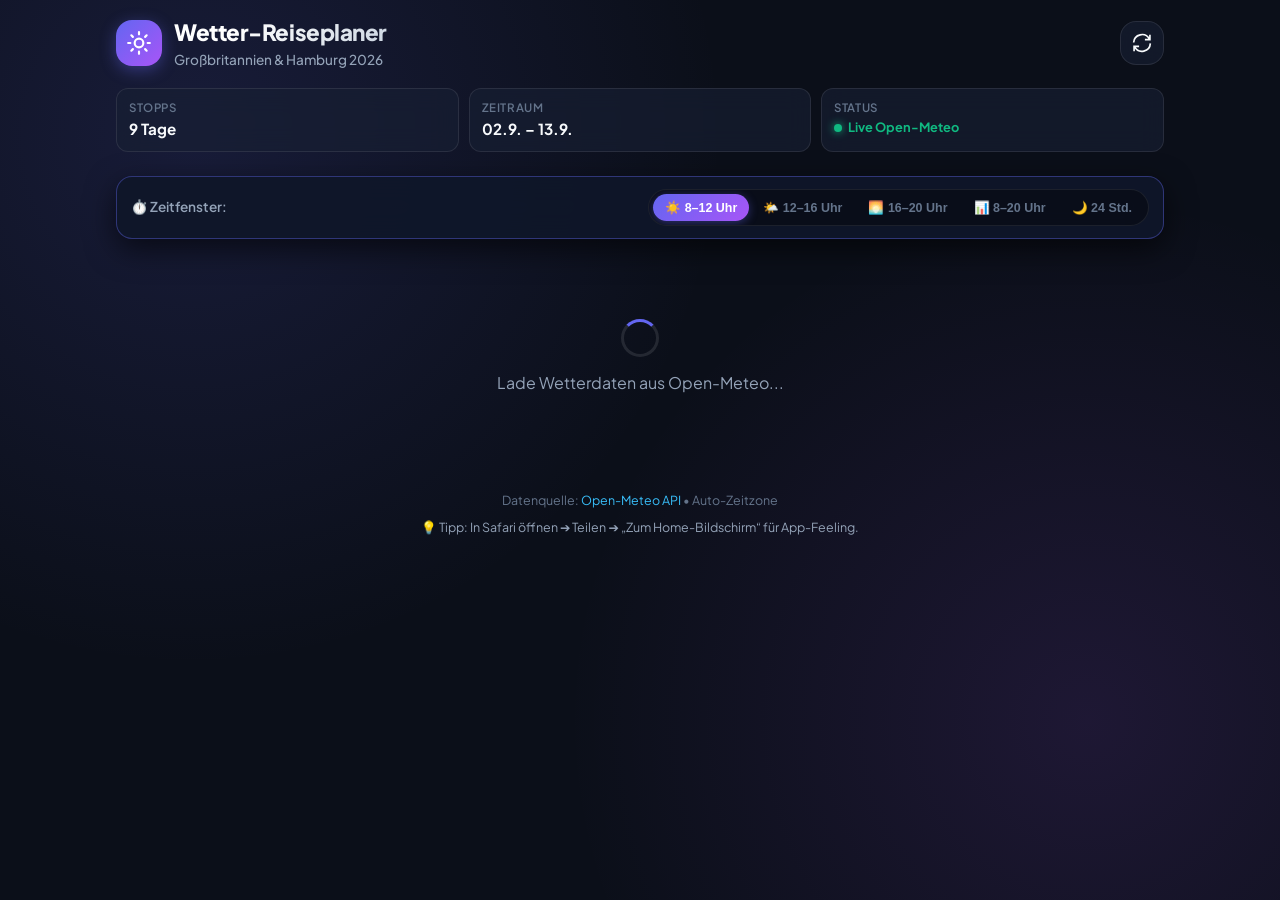
==== commit 2305cf15: "sticky header" ====
--- a/wetter_app.html
+++ b/wetter_app.html
@@ -379,19 +379,24 @@
             font-weight: 500;
         }
 
-        /* Time Toggle Bar */
+        /* Time Toggle Bar (Sticky Header) */
         .time-toggle-bar {
+            position: sticky;
+            top: 0;
+            z-index: 500;
             display: flex;
             flex-wrap: wrap;
             gap: 10px;
             justify-content: space-between;
             align-items: center;
-            background: var(--card-bg);
-            border: 1px solid var(--card-border);
+            background: rgba(15, 23, 42, 0.95);
+            border: 1px solid var(--card-border-glow);
             border-radius: var(--radius-lg);
-            padding: 10px 14px;
-            margin-bottom: 12px;
-            backdrop-filter: blur(12px);
+            padding: 12px 14px;
+            margin-bottom: 20px;
+            backdrop-filter: blur(20px);
+            -webkit-backdrop-filter: blur(20px);
+            box-shadow: 0 10px 30px rgba(0, 0, 0, 0.6);
         }
 
         .time-badge {
@@ -798,29 +803,21 @@
                     </span>
                 </div>
             </div>
-
-            <!-- Time Toggle Bar -->
-            <div class="time-toggle-bar">
-                <div class="time-badge">
-                    <span>⏱️ Zeitfenster:</span>
-                </div>
-                <div class="toggle-switch">
-                    <button class="toggle-btn active" data-time="8-12">☀️ 8–12 Uhr</button>
-                    <button class="toggle-btn" data-time="12-16">🌤️ 12–16 Uhr</button>
-                    <button class="toggle-btn" data-time="16-20">🌅 16–20 Uhr</button>
-                    <button class="toggle-btn" data-time="8-20">📊 8–20 Uhr</button>
-                    <button class="toggle-btn" data-time="24h">🌙 24 Std.</button>
-                </div>
+        </header>
+
+        <!-- Time Toggle Bar (Sticky Header) -->
+        <div class="time-toggle-bar">
+            <div class="time-badge">
+                <span>⏱️ Zeitfenster:</span>
             </div>
-
-            <!-- Filter Pills -->
-            <div class="filter-container">
-                <button class="filter-pill active" data-filter="all">Alle Stopps</button>
-                <button class="filter-pill" data-filter="hamburg">Hamburg</button>
-                <button class="filter-pill" data-filter="gb">GB & Irland</button>
-                <button class="filter-pill" data-filter="available">Im 16-Tage-Fenster</button>
+            <div class="toggle-switch">
+                <button class="toggle-btn active" data-time="8-12">☀️ 8–12 Uhr</button>
+                <button class="toggle-btn" data-time="12-16">🌤️ 12–16 Uhr</button>
+                <button class="toggle-btn" data-time="16-20">🌅 16–20 Uhr</button>
+                <button class="toggle-btn" data-time="8-20">📊 8–20 Uhr</button>
+                <button class="toggle-btn" data-time="24h">🌙 24 Std.</button>
             </div>
-        </header>
+        </div>
 
         <!-- Main Content Grid -->
         <main class="main-content">
@@ -1096,19 +1093,12 @@
             const grid = document.getElementById('weather-grid');
             grid.innerHTML = '';
 
-            const filtered = weatherDataStore.filter(item => {
-                if (currentFilter === 'hamburg') return item.region === 'hamburg';
-                if (currentFilter === 'gb') return item.region === 'gb';
-                if (currentFilter === 'available') return item.available === true;
-                return true;
-            });
-
-            if (filtered.length === 0) {
-                grid.innerHTML = `<div class="out-notice" style="grid-column: 1/-1;">Keine Stopps für diesen Filter gefunden.</div>`;
+            if (weatherDataStore.length === 0) {
+                grid.innerHTML = `<div class="out-notice" style="grid-column: 1/-1;">Keine Stopps gefunden.</div>`;
                 return;
             }
 
-            filtered.forEach(item => {
+            weatherDataStore.forEach(item => {
                 const card = createWeatherCard(item);
                 grid.appendChild(card);
             });
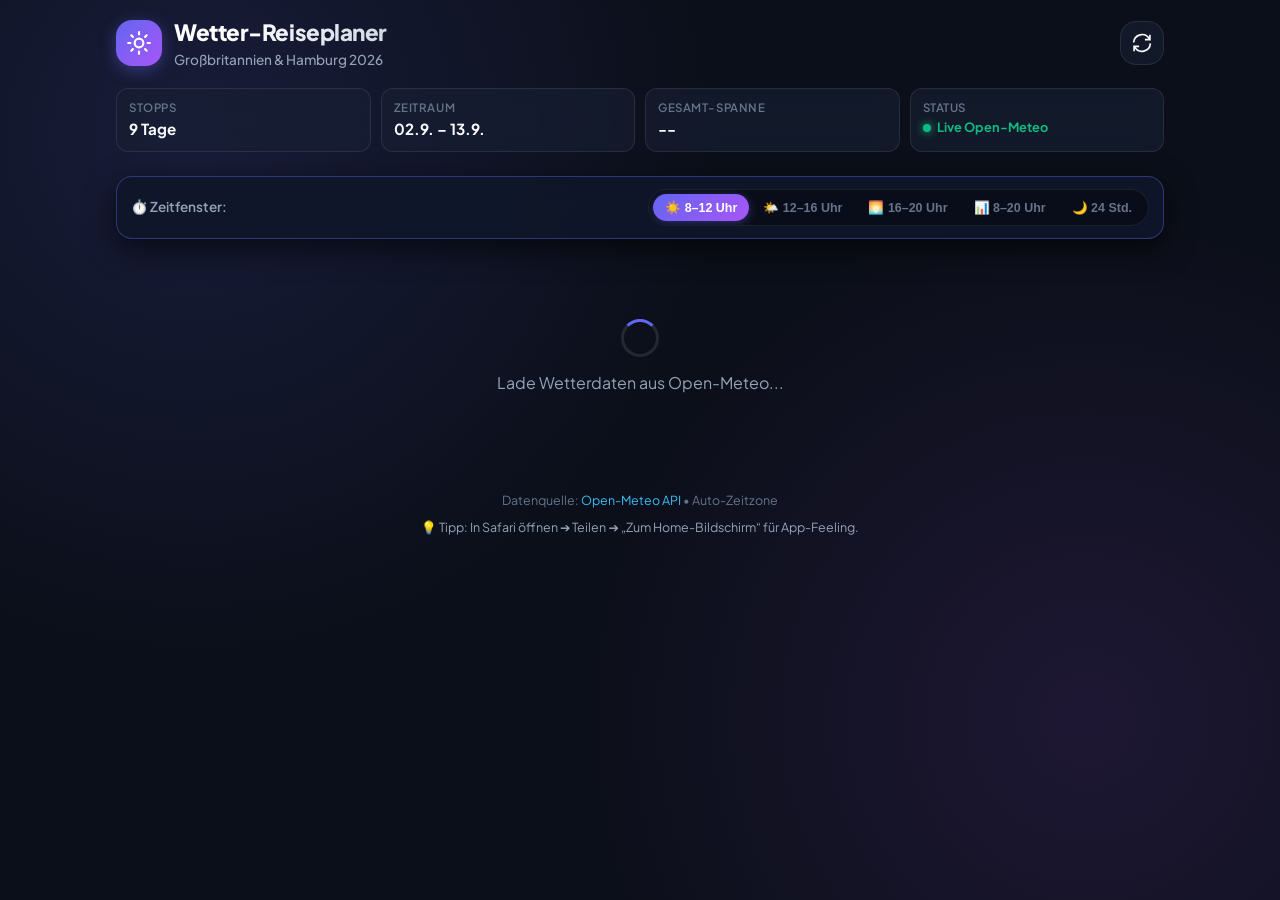
==== commit 41e30440: "ergänzt Sonnenauf- und Untergang und Min/Max für ganze Reise" ====
--- a/wetter_app.html
+++ b/wetter_app.html
@@ -151,9 +151,15 @@
         /* Stats Bar */
         .stats-bar {
             display: grid;
-            grid-template-columns: repeat(3, 1fr);
+            grid-template-columns: repeat(2, 1fr);
             gap: 10px;
             margin-bottom: 18px;
+        }
+
+        @media (min-width: 640px) {
+            .stats-bar {
+                grid-template-columns: repeat(4, 1fr);
+            }
         }
 
         .stat-card {
@@ -202,181 +208,6 @@
             0% { opacity: 1; transform: scale(1); }
             50% { opacity: 0.4; transform: scale(0.85); }
             100% { opacity: 1; transform: scale(1); }
-        }
-
-        /* Filters */
-        .filter-container {
-            display: flex;
-            gap: 8px;
-            overflow-x: auto;
-            padding-bottom: 4px;
-            scrollbar-width: none;
-        }
-
-        .filter-container::-webkit-scrollbar {
-            display: none;
-        }
-
-        .filter-pill {
-            background: var(--card-bg);
-            border: 1px solid var(--card-border);
-            color: var(--text-secondary);
-            padding: 8px 14px;
-            border-radius: 30px;
-            font-size: 0.82rem;
-            font-weight: 600;
-            white-space: nowrap;
-            cursor: pointer;
-            transition: all 0.2s ease;
-        }
-
-        .filter-pill.active {
-            background: linear-gradient(135deg, var(--accent-indigo), var(--accent-purple));
-            color: #fff;
-            border-color: transparent;
-            box-shadow: 0 4px 12px rgba(99, 102, 241, 0.35);
-        }
-
-        /* Loader */
-        .loader-container {
-            display: flex;
-            flex-direction: column;
-            align-items: center;
-            justify-content: center;
-            padding: 60px 20px;
-            color: var(--text-secondary);
-            gap: 14px;
-        }
-
-        .spinner {
-            width: 38px;
-            height: 38px;
-            border: 3px solid rgba(255, 255, 255, 0.1);
-            border-top-color: var(--accent-indigo);
-            border-radius: 50%;
-            animation: rotate 0.8s linear infinite;
-        }
-
-        /* Grid & Cards */
-        .weather-grid {
-            display: grid;
-            grid-template-columns: 1fr;
-            gap: 14px;
-        }
-
-        @media (min-width: 640px) {
-            .weather-grid {
-                grid-template-columns: repeat(2, 1fr);
-            }
-        }
-
-        @media (min-width: 1024px) {
-            .weather-grid {
-                grid-template-columns: repeat(3, 1fr);
-            }
-        }
-
-        .weather-card {
-            background: var(--card-bg);
-            border: 1px solid var(--card-border);
-            backdrop-filter: blur(16px);
-            border-radius: var(--radius-xl);
-            padding: 18px;
-            position: relative;
-            overflow: hidden;
-            transition: transform 0.2s ease, border-color 0.2s ease, box-shadow 0.2s ease;
-            box-shadow: var(--shadow-glass);
-        }
-
-        .weather-card:hover {
-            border-color: var(--card-border-glow);
-            transform: translateY(-2px);
-        }
-
-        .weather-card.out-of-range {
-            opacity: 0.7;
-            background: rgba(15, 23, 42, 0.5);
-        }
-
-        /* Card Header */
-        .card-header {
-            display: flex;
-            justify-content: space-between;
-            align-items: flex-start;
-            margin-bottom: 14px;
-        }
-
-        .city-badge {
-            display: flex;
-            align-items: center;
-            gap: 8px;
-        }
-
-        .city-flag {
-            font-size: 1.2rem;
-        }
-
-        .city-name {
-            font-size: 1.15rem;
-            font-weight: 700;
-            color: var(--text-primary);
-        }
-
-        .date-pill {
-            background: rgba(255, 255, 255, 0.07);
-            border: 1px solid rgba(255, 255, 255, 0.1);
-            padding: 4px 10px;
-            border-radius: var(--radius-md);
-            font-size: 0.78rem;
-            font-weight: 600;
-            color: var(--text-secondary);
-        }
-
-        /* Card Body */
-        .card-body {
-            display: flex;
-            align-items: center;
-            justify-content: space-between;
-            margin-bottom: 16px;
-        }
-
-        .weather-info {
-            display: flex;
-            align-items: center;
-            gap: 12px;
-        }
-
-        .weather-icon-wrapper {
-            width: 48px;
-            height: 48px;
-            border-radius: var(--radius-md);
-            background: rgba(255, 255, 255, 0.05);
-            display: flex;
-            align-items: center;
-            justify-content: center;
-            font-size: 1.8rem;
-        }
-
-        .weather-desc {
-            font-size: 0.95rem;
-            font-weight: 600;
-            color: var(--text-primary);
-        }
-
-        .temp-box {
-            text-align: right;
-        }
-
-        .temp-max {
-            font-size: 1.4rem;
-            font-weight: 800;
-            color: var(--text-primary);
-        }
-
-        .temp-min {
-            font-size: 0.85rem;
-            color: var(--text-muted);
-            font-weight: 500;
         }
 
         /* Time Toggle Bar (Sticky Header) */
@@ -443,6 +274,150 @@
             box-shadow: 0 2px 10px rgba(99, 102, 241, 0.4);
         }
 
+        /* Loader */
+        .loader-container {
+            display: flex;
+            flex-direction: column;
+            align-items: center;
+            justify-content: center;
+            padding: 60px 20px;
+            color: var(--text-secondary);
+            gap: 14px;
+        }
+
+        .spinner {
+            width: 38px;
+            height: 38px;
+            border: 3px solid rgba(255, 255, 255, 0.1);
+            border-top-color: var(--accent-indigo);
+            border-radius: 50%;
+            animation: rotate 0.8s linear infinite;
+        }
+
+        /* Grid & Cards */
+        .weather-grid {
+            display: grid;
+            grid-template-columns: 1fr;
+            gap: 14px;
+        }
+
+        @media (min-width: 640px) {
+            .weather-grid {
+                grid-template-columns: repeat(2, 1fr);
+            }
+        }
+
+        @media (min-width: 1024px) {
+            .weather-grid {
+                grid-template-columns: repeat(3, 1fr);
+            }
+        }
+
+        .weather-card {
+            background: var(--card-bg);
+            border: 1px solid var(--card-border);
+            backdrop-filter: blur(16px);
+            border-radius: var(--radius-xl);
+            padding: 18px;
+            position: relative;
+            overflow: hidden;
+            transition: transform 0.2s ease, border-color 0.2s ease, box-shadow 0.2s ease;
+            box-shadow: var(--shadow-glass);
+            cursor: pointer;
+        }
+
+        .weather-card:hover {
+            border-color: var(--card-border-glow);
+            transform: translateY(-2px);
+        }
+
+        .weather-card.out-of-range {
+            opacity: 0.7;
+            background: rgba(15, 23, 42, 0.5);
+            cursor: default;
+        }
+
+        /* Card Header */
+        .card-header {
+            display: flex;
+            justify-content: space-between;
+            align-items: flex-start;
+            margin-bottom: 14px;
+        }
+
+        .city-badge {
+            display: flex;
+            align-items: center;
+            gap: 8px;
+        }
+
+        .city-flag {
+            font-size: 1.2rem;
+        }
+
+        .city-name {
+            font-size: 1.15rem;
+            font-weight: 700;
+            color: var(--text-primary);
+        }
+
+        .date-pill {
+            background: rgba(255, 255, 255, 0.07);
+            border: 1px solid rgba(255, 255, 255, 0.1);
+            padding: 4px 10px;
+            border-radius: var(--radius-md);
+            font-size: 0.78rem;
+            font-weight: 600;
+            color: var(--text-secondary);
+        }
+
+        /* Card Body */
+        .card-body {
+            display: flex;
+            align-items: center;
+            justify-content: space-between;
+            margin-bottom: 16px;
+        }
+
+        .weather-info {
+            display: flex;
+            align-items: center;
+            gap: 12px;
+        }
+
+        .weather-icon-wrapper {
+            width: 48px;
+            height: 48px;
+            border-radius: var(--radius-md);
+            background: rgba(255, 255, 255, 0.05);
+            display: flex;
+            align-items: center;
+            justify-content: center;
+            font-size: 1.8rem;
+        }
+
+        .weather-desc {
+            font-size: 0.95rem;
+            font-weight: 600;
+            color: var(--text-primary);
+        }
+
+        .temp-box {
+            text-align: right;
+        }
+
+        .temp-max {
+            font-size: 1.4rem;
+            font-weight: 800;
+            color: var(--text-primary);
+        }
+
+        .temp-min {
+            font-size: 0.85rem;
+            color: var(--text-muted);
+            font-weight: 500;
+        }
+
         /* Card Metrics */
         .card-metrics {
             background: rgba(0, 0, 0, 0.22);
@@ -461,7 +436,8 @@
             width: 100%;
         }
 
-        .metric-row.wind-row {
+        .metric-row.wind-row,
+        .metric-row.sun-row {
             padding-top: 6px;
             border-top: 1px solid rgba(255, 255, 255, 0.07);
         }
@@ -511,11 +487,6 @@
             font-size: 0.8rem;
             text-align: center;
             font-weight: 500;
-        }
-
-        /* Card Click Hint */
-        .weather-card {
-            cursor: pointer;
         }
 
         .card-click-hint {
@@ -650,6 +621,7 @@
         .summary-pill.temp-pill { color: #f8fafc; border-color: rgba(99, 102, 241, 0.4); }
         .summary-pill.rain-pill { color: var(--accent-sky); border-color: rgba(56, 189, 248, 0.4); }
         .summary-pill.wind-pill { color: var(--accent-amber); border-color: rgba(245, 158, 11, 0.4); }
+        .summary-pill.sun-pill { color: #fde047; border-color: rgba(250, 204, 21, 0.4); }
 
         .chart-legend {
             display: flex;
@@ -795,6 +767,10 @@
                 <div class="stat-card">
                     <span class="stat-label">Zeitraum</span>
                     <span class="stat-value">02.9. – 13.9.</span>
+                </div>
+                <div class="stat-card">
+                    <span class="stat-label">Gesamt-Spanne</span>
+                    <span class="stat-value" id="stat-temp-range">--</span>
                 </div>
                 <div class="stat-card">
                     <span class="stat-label">Status</span>
@@ -895,7 +871,6 @@
         };
 
         let weatherDataStore = [];
-        let currentFilter = 'all';
         let currentTimeMode = '8-12';
 
         document.addEventListener('DOMContentLoaded', () => {
@@ -917,18 +892,6 @@
                     });
                 });
             }
-
-            const filterPills = document.querySelectorAll('.filter-pill');
-            filterPills.forEach(pill => {
-                pill.addEventListener('click', (e) => {
-                    const button = e.target.closest('.filter-pill');
-                    if (!button) return;
-                    filterPills.forEach(p => p.classList.remove('active'));
-                    button.classList.add('active');
-                    currentFilter = button.getAttribute('data-filter');
-                    renderGrid();
-                });
-            });
 
             const toggleBtns = document.querySelectorAll('.toggle-btn');
             toggleBtns.forEach(btn => {
@@ -970,6 +933,7 @@
                     await new Promise(r => setTimeout(r, 100));
                 }
                 weatherDataStore = results;
+                updateOverallStats();
                 renderGrid();
             } catch (err) {
                 console.error('Fehler beim Laden der Wetterdaten:', err);
@@ -979,7 +943,7 @@
         }
 
         async function fetchForecastForTarget(target, retries = 2) {
-            const url = `https://api.open-meteo.com/v1/forecast?latitude=${target.lat}&longitude=${target.lon}&hourly=temperature_2m,precipitation_probability,precipitation,weathercode,wind_speed_10m,wind_gusts_10m&wind_speed_unit=kmh&timezone=auto&forecast_days=16`;
+            const url = `https://api.open-meteo.com/v1/forecast?latitude=${target.lat}&longitude=${target.lon}&hourly=temperature_2m,precipitation_probability,precipitation,weathercode,wind_speed_10m,wind_gusts_10m&daily=sunrise,sunset&wind_speed_unit=kmh&timezone=auto&forecast_days=16`;
             
             try {
                 const res = await fetch(url);
@@ -994,6 +958,7 @@
                 
                 const hourly = data.hourly || {};
                 const times = hourly.time || [];
+                const daily = data.daily || {};
                 
                 const dayIndices = [];
                 for (let i = 0; i < times.length; i++) {
@@ -1008,6 +973,17 @@
                         available: false,
                         reason: "Außerhalb des 16-Tage-Fensters"
                     };
+                }
+
+                // Get sunrise and sunset
+                let sunriseStr = '--:--';
+                let sunsetStr = '--:--';
+                if (daily.time && daily.sunrise && daily.sunset) {
+                    const dIdx = daily.time.indexOf(target.date);
+                    if (dIdx !== -1) {
+                        if (daily.sunrise[dIdx]) sunriseStr = daily.sunrise[dIdx].split('T')[1]?.substring(0, 5) || '--:--';
+                        if (daily.sunset[dIdx]) sunsetStr = daily.sunset[dIdx].split('T')[1]?.substring(0, 5) || '--:--';
+                    }
                 }
 
                 const hourlyDetails = dayIndices.map(i => ({
@@ -1071,6 +1047,8 @@
                 return {
                     ...target,
                     available: true,
+                    sunrise: sunriseStr,
+                    sunset: sunsetStr,
                     slots: slotsData,
                     hourlyDetails
                 };
@@ -1086,6 +1064,33 @@
                     available: false,
                     reason: `Fehler: ${err.message}`
                 };
+            }
+        }
+
+        function updateOverallStats() {
+            let overallMin = Infinity;
+            let overallMax = -Infinity;
+            let hasData = false;
+
+            weatherDataStore.forEach(item => {
+                if (item.available && item.hourlyDetails) {
+                    item.hourlyDetails.forEach(h => {
+                        if (h.temp !== null && h.temp !== undefined) {
+                            if (h.temp < overallMin) overallMin = h.temp;
+                            if (h.temp > overallMax) overallMax = h.temp;
+                            hasData = true;
+                        }
+                    });
+                }
+            });
+
+            const statEl = document.getElementById('stat-temp-range');
+            if (statEl) {
+                if (hasData) {
+                    statEl.innerHTML = `${overallMin.toFixed(1)}° <span style="font-weight:400;color:var(--text-muted);font-size:0.8rem;">bis</span> ${overallMax.toFixed(1)}°C`;
+                } else {
+                    statEl.textContent = '--';
+                }
             }
         }
 
@@ -1177,6 +1182,16 @@
                             <span>Wind: <strong>${windStr}</strong> ${windGustsStr ? `<span class="gusts-badge">Böen ${windGustsStr}</span>` : ''}</span>
                         </div>
                     </div>
+                    <div class="metric-row sun-row">
+                        <div class="metric-item" title="Sonnenaufgang">
+                            <span class="metric-icon">🌅</span>
+                            <span>Auf: <strong>${item.sunrise}</strong></span>
+                        </div>
+                        <div class="metric-item" title="Sonnenuntergang">
+                            <span class="metric-icon">🌇</span>
+                            <span>Unter: <strong>${item.sunset}</strong></span>
+                        </div>
+                    </div>
                 </div>
 
                 <div class="card-click-hint">
@@ -1208,6 +1223,7 @@
                 document.getElementById('modal-summary-rain').textContent = `🌧️ ${dayStats.rainProb}% (${dayStats.rainSum?.toFixed(1)} mm)`;
                 document.getElementById('modal-summary-wind').textContent = `💨 Max ${Math.round(dayStats.windMax || 0)} km/h`;
             }
+            document.getElementById('modal-summary-sun').textContent = `☀️ 🌅 ${item.sunrise || '--:--'} • 🌇 ${item.sunset || '--:--'}`;
 
             // Render Trend Graph SVG
             const chartWrapper = document.getElementById('chart-wrapper');
@@ -1438,6 +1454,7 @@
                     <span id="modal-summary-temp" class="summary-pill temp-pill">--°C</span>
                     <span id="modal-summary-rain" class="summary-pill rain-pill">--</span>
                     <span id="modal-summary-wind" class="summary-pill wind-pill">--</span>
+                    <span id="modal-summary-sun" class="summary-pill sun-pill">--</span>
                 </div>
             </div>
 
